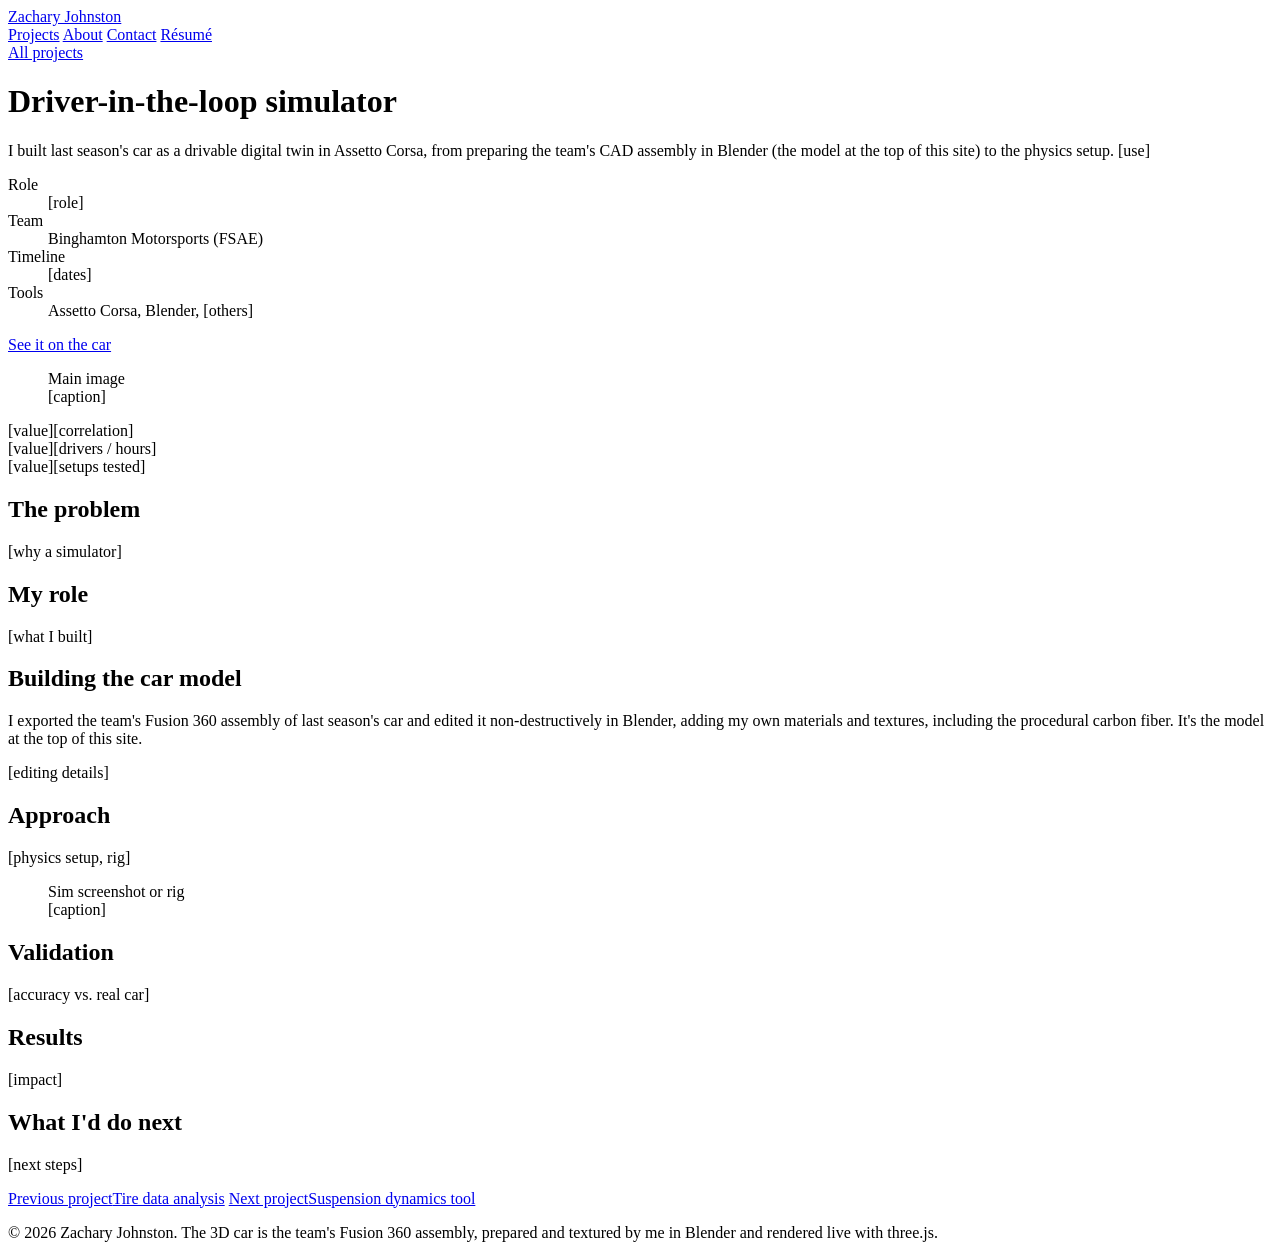
==== driver-in-the-loop.html @ 5e419262 "Add files via upload" ====
<!doctype html>
<html lang="en">
<head>
<meta charset="utf-8">
<meta name="viewport" content="width=device-width, initial-scale=1, viewport-fit=cover">
<title>Driver-in-the-loop simulator | Zachary Johnston</title>
<meta name="description" content="Driver-in-the-loop simulator: engineering case study by Zachary Johnston.">
<meta name="claude:viewport-fit-sides" content="cover">
<link rel="preconnect" href="https://fonts.googleapis.com">
<link rel="preconnect" href="https://fonts.gstatic.com" crossorigin>
<link rel="stylesheet" href="https://fonts.googleapis.com/css2?family=Archivo:wdth,wght@62..125,100..900&family=IBM+Plex+Mono:wght@400;500&family=IBM+Plex+Sans:ital,wght@0,400;0,500;0,600;1,400&display=swap">
<link rel="stylesheet" href="../assets/css/site.css">
</head>
<body data-page="project">
    <header class="site-head">
  <div class="wrap">
    <a class="wordmark" href="../">Zachary Johnston</a>
    <nav class="site-nav" aria-label="Main">
      <a href="../#projects">Projects</a>
      <a class="nav-wide" href="../#about">About</a>
      <a class="nav-wide" href="../#contact">Contact</a>
      <a href="../assets/resume.pdf">Résumé</a>
    </nav>
  </div>
</header>
    <main class="wrap">
      <header class="case-head">
        <a class="crumb" href="../#projects">All projects</a>
        <h1>Driver-in-the-loop simulator</h1>
        <p class="case-summary">I built last season's car as a drivable digital twin in Assetto Corsa, from preparing the team's CAD assembly in Blender (the model at the top of this site) to the physics setup. <span class="ph">[use]</span></p>
        <dl class="meta">
              <div><dt>Role</dt><dd><span class="ph">[role]</span></dd></div>
          <div><dt>Team</dt><dd>Binghamton Motorsports (FSAE)</dd></div>
          <div><dt>Timeline</dt><dd><span class="ph">[dates]</span></dd></div>
          <div><dt>Tools</dt><dd>Assetto Corsa, Blender, <span class="ph">[others]</span></dd></div>
        </dl>
      <div class="case-cta"><a class="btn btn-solid" href="../#car-steering">See it on the car</a></div>
      </header>
      <figure class="case-hero">
        <div class="ph-fig">Main image</div>
        <figcaption><span class="ph">[caption]</span></figcaption>
      </figure>
      <div class="results">
            <div class="result"><span class="result-value"><span class="ph">[value]</span></span><span class="result-label"><span class="ph">[correlation]</span></span></div>
        <div class="result"><span class="result-value"><span class="ph">[value]</span></span><span class="result-label"><span class="ph">[drivers / hours]</span></span></div>
        <div class="result"><span class="result-value"><span class="ph">[value]</span></span><span class="result-label"><span class="ph">[setups tested]</span></span></div>
      </div>
      <div class="case-body">
            <section class="case-section">
          <h2>The problem</h2>
          <div class="prose">
            <p><span class="ph">[why a simulator]</span></p>
          </div>
        </section>
        <section class="case-section">
          <h2>My role</h2>
          <div class="prose">
            <p><span class="ph">[what I built]</span></p>
          </div>
        </section>
        <section class="case-section">
          <h2>Building the car model</h2>
          <div class="prose">
            <p>I exported the team's Fusion 360 assembly of last season's car and edited it non-destructively in Blender, adding my own materials and textures, including the procedural carbon fiber. It's the model at the top of this site.</p>
            <p><span class="ph">[editing details]</span></p>
          </div>
        </section>
        <section class="case-section">
          <h2>Approach</h2>
          <div class="prose">
            <p><span class="ph">[physics setup, rig]</span></p>
            <figure class="case-fig"><div class="ph-fig">Sim screenshot or rig</div><figcaption><span class="ph">[caption]</span></figcaption></figure>
          </div>
        </section>
        <section class="case-section">
          <h2>Validation</h2>
          <div class="prose">
            <p><span class="ph">[accuracy vs. real car]</span></p>
          </div>
        </section>
        <section class="case-section">
          <h2>Results</h2>
          <div class="prose">
            <p><span class="ph">[impact]</span></p>
          </div>
        </section>
        <section class="case-section">
          <h2>What I'd do next</h2>
          <div class="prose">
            <p><span class="ph">[next steps]</span></p>
          </div>
        </section>
      </div>
      <nav class="pager" aria-label="More projects">
        <a class="prev" href="tire-model.html"><span class="pager-dir">Previous project</span><span class="pager-title">Tire data analysis</span></a>
        <a class="next" href="suspension-dynamics.html"><span class="pager-dir">Next project</span><span class="pager-title">Suspension dynamics tool</span></a>
      </nav>
    </main>
    <footer class="site-foot">
  <div class="wrap">
    <p>© <span data-year>2026</span> Zachary Johnston. The 3D car is the team's Fusion 360 assembly, prepared and textured by me in Blender and rendered live with three.js.</p>
  </div>
</footer>
<script src="../assets/js/site.js" defer></script>
</body>
</html>
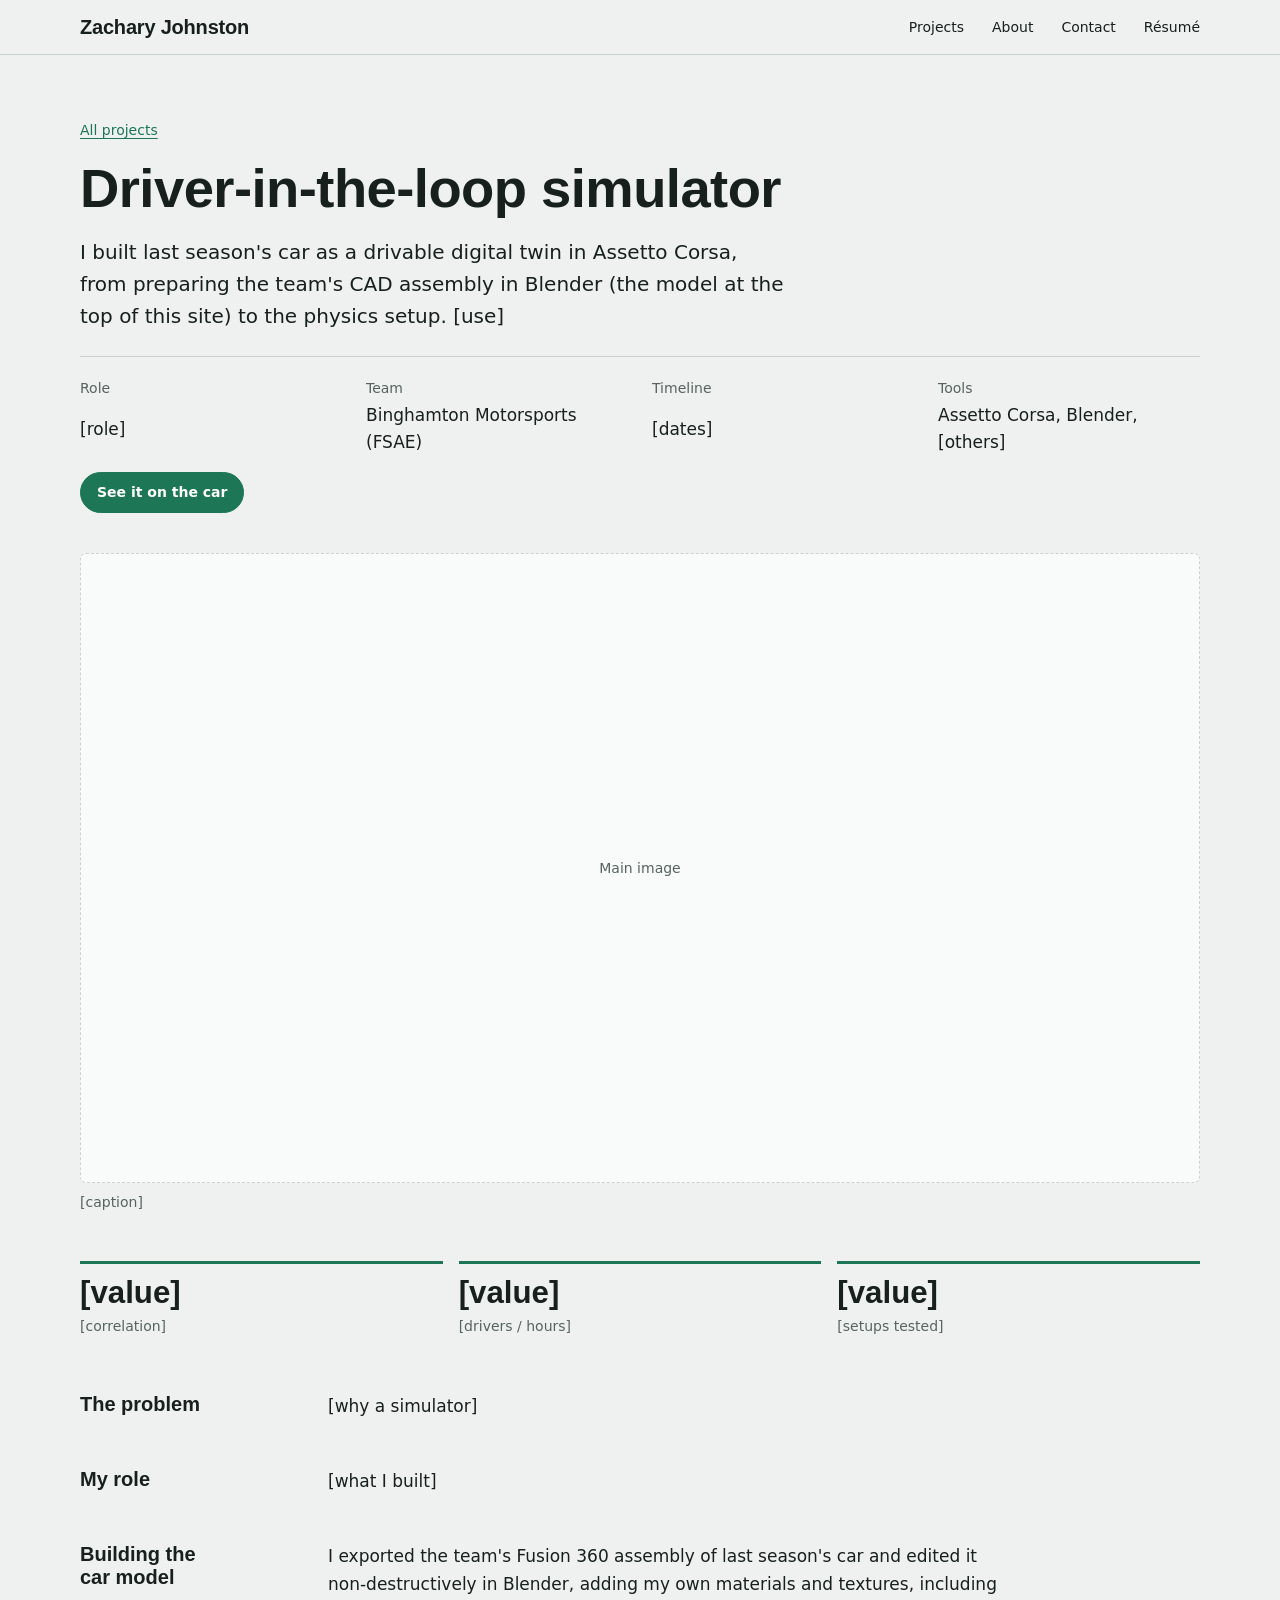
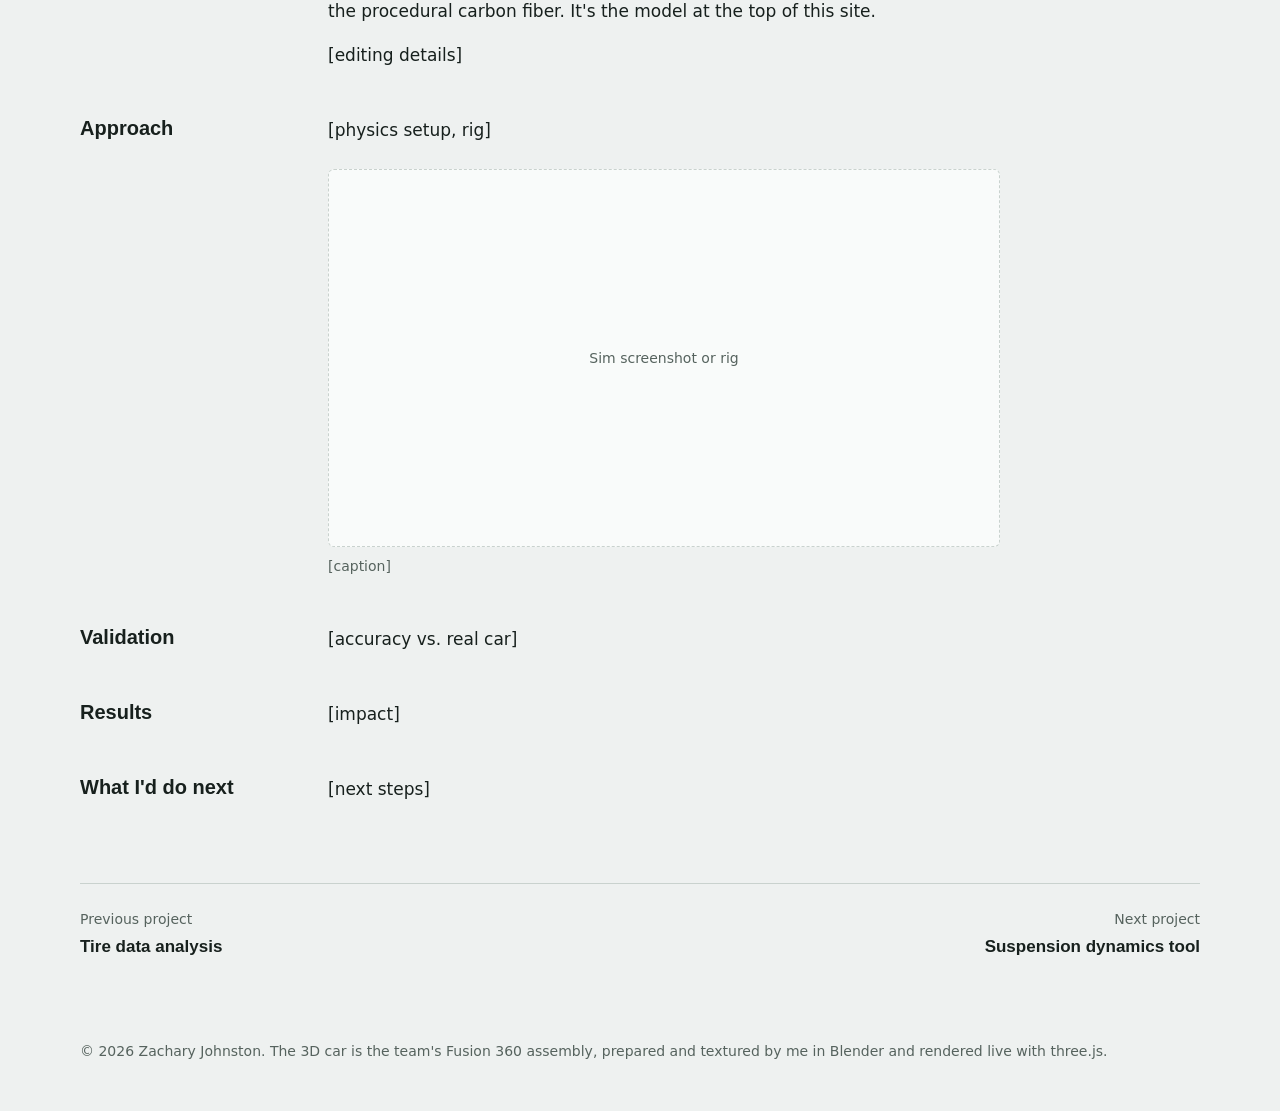
==== commit bb82263c: "Add files via upload" ====
--- a/driver-in-the-loop.html
+++ b/driver-in-the-loop.html
@@ -9,23 +9,23 @@
 <link rel="preconnect" href="https://fonts.googleapis.com">
 <link rel="preconnect" href="https://fonts.gstatic.com" crossorigin>
 <link rel="stylesheet" href="https://fonts.googleapis.com/css2?family=Archivo:wdth,wght@62..125,100..900&family=IBM+Plex+Mono:wght@400;500&family=IBM+Plex+Sans:ital,wght@0,400;0,500;0,600;1,400&display=swap">
-<link rel="stylesheet" href="../assets/css/site.css">
+<link rel="stylesheet" href="site.css">
 </head>
 <body data-page="project">
     <header class="site-head">
   <div class="wrap">
-    <a class="wordmark" href="../">Zachary Johnston</a>
+    <a class="wordmark" href="./">Zachary Johnston</a>
     <nav class="site-nav" aria-label="Main">
-      <a href="../#projects">Projects</a>
-      <a class="nav-wide" href="../#about">About</a>
-      <a class="nav-wide" href="../#contact">Contact</a>
-      <a href="../assets/resume.pdf">Résumé</a>
+      <a href="./#projects">Projects</a>
+      <a class="nav-wide" href="./#about">About</a>
+      <a class="nav-wide" href="./#contact">Contact</a>
+      <a href="resume.pdf">Résumé</a>
     </nav>
   </div>
 </header>
     <main class="wrap">
       <header class="case-head">
-        <a class="crumb" href="../#projects">All projects</a>
+        <a class="crumb" href="./#projects">All projects</a>
         <h1>Driver-in-the-loop simulator</h1>
         <p class="case-summary">I built last season's car as a drivable digital twin in Assetto Corsa, from preparing the team's CAD assembly in Blender (the model at the top of this site) to the physics setup. <span class="ph">[use]</span></p>
         <dl class="meta">
@@ -34,7 +34,7 @@
           <div><dt>Timeline</dt><dd><span class="ph">[dates]</span></dd></div>
           <div><dt>Tools</dt><dd>Assetto Corsa, Blender, <span class="ph">[others]</span></dd></div>
         </dl>
-      <div class="case-cta"><a class="btn btn-solid" href="../#car-steering">See it on the car</a></div>
+      <div class="case-cta"><a class="btn btn-solid" href="./#car-steering">See it on the car</a></div>
       </header>
       <figure class="case-hero">
         <div class="ph-fig">Main image</div>
@@ -101,6 +101,6 @@
     <p>© <span data-year>2026</span> Zachary Johnston. The 3D car is the team's Fusion 360 assembly, prepared and textured by me in Blender and rendered live with three.js.</p>
   </div>
 </footer>
-<script src="../assets/js/site.js" defer></script>
+<script src="site.js" defer></script>
 </body>
 </html>
--- a/site.css
+++ b/site.css
@@ -0,0 +1,388 @@
+/* Layout: a full-bleed 3D stage opens the page, then one 1120px column of left-aligned
+   text sections; projects read as a register of rows, not a grid of cards. */
+:root {
+  --paper: #eef1f0;        /* page: cool drafting grey with a slight green bias */
+  --surface: #f9fbfa;      /* raised panels, hotspot cards */
+  --ink: #17201d;
+  --muted: #56635e;
+  --rule: #c9d2ce;
+  --accent: #1d7656;       /* Binghamton Motorsports gauge green, same as the pushrods */
+  --accent-ink: #ffffff;
+  --glow: #2fbf8a;         /* subsystem highlight on the car */
+  --stage-top: #e4eae7;
+  --stage-bottom: #cdd6d2;
+  --ph-bg: #fff3bf;        /* placeholders: deliberately loud so none get missed */
+  --ph-line: #c99a00;
+  --ph-ink: #5b4500;
+
+  --font-display: "Archivo", "Arial Narrow", Arial, sans-serif;
+  --font-body: "IBM Plex Sans", "Segoe UI", system-ui, -apple-system, sans-serif;
+  --font-data: "IBM Plex Mono", ui-monospace, Menlo, Consolas, monospace;
+
+  --step--1: 0.875rem;
+  --step-0: 1.0625rem;
+  --step-1: 1.25rem;
+  --step-2: 1.5625rem;
+  --step-3: 1.953rem;
+  --step-4: clamp(2.2rem, 5.4vw, 4.25rem);
+  --col: 70rem;
+  --gutter-l: max(16px, env(safe-area-inset-left, 0px));
+  --gutter-r: max(16px, env(safe-area-inset-right, 0px));
+}
+@media (prefers-color-scheme: dark) {
+  :root:not([data-theme="light"]) {
+    --paper: #111816; --surface: #19221f; --ink: #e3eae7; --muted: #9aa8a2; --rule: #2d3934;
+    --accent: #4cc89a; --accent-ink: #0b1a14; --glow: #5be0ad;
+    --stage-top: #1b2622; --stage-bottom: #0d1311;
+    --ph-bg: #3b3212; --ph-line: #d9b23a; --ph-ink: #f6e3a1;
+    color-scheme: dark;
+  }
+}
+:root[data-theme="dark"] {
+  --paper: #111816; --surface: #19221f; --ink: #e3eae7; --muted: #9aa8a2; --rule: #2d3934;
+  --accent: #4cc89a; --accent-ink: #0b1a14; --glow: #5be0ad;
+  --stage-top: #1b2622; --stage-bottom: #0d1311;
+  --ph-bg: #3b3212; --ph-line: #d9b23a; --ph-ink: #f6e3a1;
+  color-scheme: dark;
+}
+
+* { box-sizing: border-box; }
+[hidden] { display: none !important; }
+html { -webkit-text-size-adjust: 100%; }
+body {
+  margin: 0;
+  background: var(--paper);
+  color: var(--ink);
+  font-family: var(--font-body);
+  font-size: var(--step-0);
+  line-height: 1.6;
+}
+img { max-width: 100%; display: block; }
+a { color: var(--accent); text-underline-offset: 0.18em; }
+a:hover { text-decoration-thickness: 2px; }
+:focus-visible { outline: 3px solid var(--accent); outline-offset: 3px; border-radius: 4px; }
+h1, h2, h3 { font-family: var(--font-display); font-weight: 650; font-stretch: 105%; line-height: 1.15; text-wrap: balance; margin: 0; }
+h2 { font-size: var(--step-3); }
+h3 { font-size: var(--step-1); }
+p { margin: 0; }
+
+.wrap {
+  width: 100%;
+  max-width: calc(var(--col) + 32px);
+  margin-inline: auto;
+  padding-left: var(--gutter-l);
+  padding-right: var(--gutter-r);
+}
+.prose { max-width: 40rem; display: grid; gap: 1em; }
+/* grid children may shrink below their content; stops 16:9 boxes with long text from growing wider */
+.prose > *, .case-fig > *, .case-hero > * { min-width: 0; }
+
+/* ---------- placeholders ----------
+   Reminders sit in <span class="ph">[...]</span> and image slots in .ph-fig.
+   They render as plain text. To highlight them again, uncomment the block below. */
+.ph { /* plain on purpose */ }
+/*
+.ph {
+  background: var(--ph-bg);
+  color: var(--ph-ink);
+  outline: 1px dashed var(--ph-line);
+  border-radius: 3px;
+  padding: 0 0.25em;
+  -webkit-box-decoration-break: clone;
+  box-decoration-break: clone;
+}
+*/
+.ph-fig {
+  display: grid;
+  place-items: center;
+  text-align: center;
+  aspect-ratio: 16 / 9;
+  max-width: 100%;
+  border: 1.5px dashed var(--rule);
+  background: var(--surface);
+  color: var(--muted);
+  border-radius: 6px;
+  padding: 1rem;
+  font-size: var(--step--1);
+  overflow: hidden;
+}
+.draft-note {
+  position: fixed;
+  right: calc(12px + env(safe-area-inset-right, 0px));
+  bottom: calc(12px + env(safe-area-inset-bottom, 0px));
+  z-index: 50;
+  background: var(--ph-bg);
+  color: var(--ph-ink);
+  border: 1px solid var(--ph-line);
+  border-radius: 999px;
+  padding: 0.35rem 0.85rem;
+  font-size: var(--step--1);
+  box-shadow: 0 4px 14px rgb(0 0 0 / 0.12);
+}
+
+/* ---------- site header ---------- */
+.site-head {
+  position: sticky;
+  top: env(safe-area-inset-top, 0px);
+  z-index: 40;
+  background: color-mix(in srgb, var(--paper) 88%, transparent);
+  backdrop-filter: blur(8px);
+  border-bottom: 1px solid var(--rule);
+}
+.site-head .wrap { display: flex; align-items: center; justify-content: space-between; gap: 1rem; padding-block: 0.7rem; }
+.wordmark { white-space: nowrap; font-family: var(--font-display); font-weight: 700; font-stretch: 112%; font-size: var(--step-1); color: var(--ink); text-decoration: none; letter-spacing: -0.01em; }
+.site-nav { display: flex; gap: clamp(0.8rem, 3vw, 1.75rem); flex-wrap: wrap; }
+.site-nav a { color: var(--ink); text-decoration: none; font-size: var(--step--1); font-weight: 500; }
+.site-nav a:hover { color: var(--accent); }
+
+/* ---------- 3D stage ---------- */
+.stage {
+  position: relative;
+  height: clamp(440px, 74vh, 760px);
+  background: radial-gradient(120% 90% at 55% 38%, var(--stage-top) 0%, var(--stage-bottom) 100%);
+  overflow: hidden;
+  isolation: isolate;
+}
+.stage-canvas, .stage-poster { position: absolute; inset: 0; width: 100%; height: 100%; }
+.stage-canvas canvas { display: block; width: 100%; height: 100%; touch-action: pan-y; opacity: 0; transition: opacity 0.6s ease; }
+.stage.is-ready .stage-canvas canvas { opacity: 1; }
+.stage.is-exploring .stage-canvas canvas { touch-action: none; }
+.stage-poster { object-fit: contain; transition: opacity 0.6s ease; pointer-events: none; }
+.stage.is-ready .stage-poster { opacity: 0; }
+/* matches the viewer's right shift on wide screens (21% of the stage width) */
+@media (min-width: 900px) { .stage-poster { transform: translateX(21%); } }
+
+.hero { position: relative; }
+.hero-intro { position: absolute; left: 0; right: 0; bottom: 0; z-index: 3; pointer-events: none; padding-bottom: clamp(1.25rem, 3.5vw, 2.5rem); }
+.intro-text { display: grid; gap: 0.5rem; max-width: 30rem; pointer-events: auto; transition: opacity 0.4s ease; }
+.hero.is-focused .intro-text { opacity: 0; pointer-events: none; transition-duration: 0.15s; }
+.intro-text h1 {
+  font-size: var(--step-4);
+  font-weight: 760;
+  font-stretch: 118%;
+  letter-spacing: -0.015em;
+  line-height: 0.98;
+}
+.intro-role { font-size: var(--step-1); font-weight: 500; }
+.intro-thesis { color: var(--muted); max-width: 26rem; }
+.intro-credit { font-size: var(--step--1); color: var(--muted); max-width: 26rem; padding-top: 0.5rem; border-top: 1px solid var(--rule); }
+.stage-controls {
+  position: absolute;
+  z-index: 4;
+  right: calc(var(--gutter-r) + max(0px, (100% - var(--col) - 32px) / 2));
+  bottom: clamp(1.25rem, 3.5vw, 2.5rem);
+  display: flex; gap: 0.5rem; align-items: center; flex-wrap: wrap; justify-content: flex-end;
+}
+.stage-hint { font-size: var(--step--1); color: var(--muted); }
+.btn {
+  font: inherit;
+  font-size: var(--step--1);
+  font-weight: 600;
+  border-radius: 999px;
+  padding: 0.5rem 1rem;
+  border: 1.5px solid var(--ink);
+  background: var(--surface);
+  color: var(--ink);
+  cursor: pointer;
+  text-decoration: none;
+  display: inline-flex;
+  align-items: center;
+  gap: 0.4rem;
+}
+.btn:hover { border-color: var(--accent); color: var(--accent); }
+.btn-solid { background: var(--accent); border-color: var(--accent); color: var(--accent-ink); }
+.btn-solid:hover { color: var(--accent-ink); filter: brightness(1.08); }
+.stage-status {
+  position: absolute;
+  top: 1rem;
+  left: 50%;
+  transform: translateX(-50%);
+  z-index: 4;
+  font-size: var(--step--1);
+  color: var(--muted);
+  background: var(--surface);
+  border: 1px solid var(--rule);
+  border-radius: 999px;
+  padding: 0.3rem 0.8rem;
+  white-space: nowrap;
+}
+
+/* hotspots */
+.hotspots { position: absolute; inset: 0; z-index: 2; pointer-events: none; }
+.hotspot { position: absolute; left: 0; top: 0; pointer-events: auto; transition: opacity 0.25s ease; }
+.hotspot.is-hidden { opacity: 0; pointer-events: none; }
+.hotspot.is-behind { opacity: 0.4; }
+.hotspot-dot {
+  position: absolute;
+  left: -17px; top: -17px;
+  width: 34px; height: 34px;
+  border-radius: 50%;
+  border: 2px solid var(--surface);
+  background: var(--accent);
+  box-shadow: 0 0 0 4px color-mix(in srgb, var(--accent) 30%, transparent), 0 4px 12px rgb(0 0 0 / 0.25);
+  cursor: pointer;
+  padding: 0;
+}
+.hotspot-dot::after {
+  content: "";
+  position: absolute;
+  inset: 9px;
+  border-radius: 50%;
+  background: var(--surface);
+}
+.hotspot.is-active .hotspot-dot { background: var(--glow); }
+.hotspot-dot.pulse { animation: pulse 1.6s ease-out 2; }
+@keyframes pulse {
+  0% { box-shadow: 0 0 0 0 color-mix(in srgb, var(--accent) 55%, transparent), 0 4px 12px rgb(0 0 0 / 0.25); }
+  100% { box-shadow: 0 0 0 18px transparent, 0 4px 12px rgb(0 0 0 / 0.25); }
+}
+.hotspot-card {
+  position: absolute;
+  left: 28px;
+  top: -24px;
+  width: min(17rem, 70vw);
+  background: var(--surface);
+  color: var(--ink);
+  border: 1px solid var(--rule);
+  border-radius: 10px;
+  padding: 0.8rem 0.95rem 0.85rem;
+  box-shadow: 0 12px 30px rgb(0 0 0 / 0.18);
+  display: grid;
+  gap: 0.3rem;
+  opacity: 0;
+  transform: translateY(4px);
+  pointer-events: none;
+  transition: opacity 0.18s ease, transform 0.18s ease;
+}
+.hotspot.flip .hotspot-card { left: auto; right: 28px; }
+.hotspot.is-open .hotspot-card { opacity: 1; transform: none; pointer-events: auto; }
+.hotspot-title { font-family: var(--font-display); font-weight: 650; font-stretch: 105%; font-size: var(--step-0); line-height: 1.25; }
+.hotspot-result { font-size: var(--step--1); color: var(--muted); line-height: 1.45; }
+.hotspot-link { font-size: var(--step--1); font-weight: 600; margin-top: 0.2rem; }
+
+
+/* focused system: details dock where the intro text was */
+.stage-dock {
+  position: absolute;
+  z-index: 5;
+  left: calc(var(--gutter-l) + max(0px, (100% - var(--col) - 32px) / 2));
+  bottom: clamp(1.25rem, 3.5vw, 2.5rem);
+  width: min(26rem, calc(100% - 32px));
+  background: var(--surface);
+  border: 1px solid var(--rule);
+  border-radius: 12px;
+  padding: 1rem 1.1rem 1.1rem;
+  box-shadow: 0 16px 40px rgb(0 0 0 / 0.18);
+  display: grid;
+  gap: 0.45rem;
+}
+.dock-title { font-size: var(--step-2); }
+.dock-result { color: var(--muted); font-size: var(--step--1); line-height: 1.5; }
+.dock-actions { display: flex; flex-wrap: wrap; gap: 0.5rem; margin-top: 0.3rem; }
+.hero:has(.stage-dock:not([hidden])) .stage-hint { visibility: hidden; }
+
+/* proof strip: three facts about the work, directly under the car */
+.proof { border-bottom: 1px solid var(--rule); background: var(--surface); }
+.proof .wrap { display: grid; grid-template-columns: repeat(auto-fit, minmax(15rem, 1fr)); gap: 1rem 2.5rem; padding-block: 1.1rem; }
+.proof-item { display: grid; grid-template-columns: auto minmax(0, 1fr); gap: 0.85rem; align-items: center; }
+.proof-value { font-family: var(--font-display); font-weight: 720; font-stretch: 112%; font-size: var(--step-3); line-height: 1; color: var(--accent); font-variant-numeric: tabular-nums; }
+.proof-label { font-size: var(--step--1); color: var(--muted); line-height: 1.4; max-width: 16rem; }
+
+/* ---------- sections ---------- */
+.section { padding-block: clamp(3rem, 7vw, 5.5rem); border-bottom: 1px solid var(--rule); }
+.section-head { display: grid; gap: 0.6rem; margin-bottom: clamp(1.5rem, 4vw, 2.5rem); max-width: 40rem; }
+.section-head p { color: var(--muted); }
+
+.about-grid { display: grid; grid-template-columns: minmax(0, 1.4fr) minmax(0, 1fr); gap: clamp(1.5rem, 5vw, 4rem); align-items: start; }
+.facts { margin: 0; display: grid; gap: 0.9rem; border-left: 2px solid var(--accent); padding-left: 1.25rem; }
+.facts div { display: grid; gap: 0.1rem; }
+.facts dt { font-size: var(--step--1); color: var(--muted); }
+.facts dd { margin: 0; font-weight: 500; }
+
+.skills { display: grid; grid-template-columns: repeat(3, minmax(0, 1fr)); gap: clamp(1.25rem, 4vw, 3rem); }
+.skill-group h3 { font-size: var(--step-0); margin-bottom: 0.6rem; }
+.skill-group ul { list-style: none; margin: 0; padding: 0; display: grid; gap: 0.35rem; }
+.skill-group li { padding-bottom: 0.35rem; border-bottom: 1px solid var(--rule); }
+
+/* project register */
+.register { list-style: none; margin: 0; padding: 0; display: grid; }
+.entry {
+  display: grid;
+  grid-template-columns: minmax(0, 15rem) minmax(0, 1fr) auto;
+  gap: clamp(1rem, 3vw, 2rem);
+  align-items: start;
+  padding-block: 1.6rem;
+  border-top: 1px solid var(--rule);
+}
+.entry:last-child { border-bottom: 1px solid var(--rule); }
+.entry-thumb { width: 100%; aspect-ratio: 4 / 3; object-fit: cover; border-radius: 6px; }
+.entry .ph-fig { aspect-ratio: 4 / 3; }
+.entry-body { display: grid; gap: 0.5rem; min-width: 0; }
+.entry-title a { color: var(--ink); text-decoration: none; }
+.entry-title a:hover { color: var(--accent); text-decoration: underline; }
+.entry-result { color: var(--muted); max-width: 38rem; }
+.tags { list-style: none; margin: 0.2rem 0 0; padding: 0; display: flex; flex-wrap: wrap; gap: 0.4rem; }
+.tags li { font-size: var(--step--1); border: 1px solid var(--rule); border-radius: 999px; padding: 0.05rem 0.6rem; }
+.entry-side { display: grid; gap: 0.5rem; justify-items: end; }
+.on-car { font-size: var(--step--1); color: var(--muted); display: inline-flex; align-items: center; gap: 0.4rem; white-space: nowrap; }
+.on-car::before { content: ""; width: 0.65rem; height: 0.65rem; border-radius: 50%; background: var(--accent); box-shadow: 0 0 0 3px color-mix(in srgb, var(--accent) 25%, transparent); }
+
+/* other work: one-line entries, no pages */
+.other-list { list-style: none; margin: 0; padding: 0; display: grid; grid-template-columns: repeat(3, minmax(0, 1fr)); gap: clamp(1.25rem, 4vw, 2.5rem); }
+.other-item { display: grid; gap: 0.35rem; align-content: start; padding-top: 0.9rem; border-top: 1px solid var(--rule); }
+.other-item h3 { font-size: var(--step-0); }
+.other-context { font-size: var(--step--1); color: var(--muted); }
+
+.contact-list { list-style: none; margin: 0; padding: 0; display: grid; gap: 0.75rem; }
+.contact-list li { display: flex; flex-wrap: wrap; gap: 0.5rem 1rem; align-items: baseline; }
+.contact-list .label { color: var(--muted); font-size: var(--step--1); min-width: 6rem; }
+.copy-btn { font: inherit; font-size: var(--step--1); background: none; border: 1px solid var(--rule); border-radius: 999px; padding: 0.1rem 0.6rem; color: var(--ink); cursor: pointer; }
+.copy-btn:hover { border-color: var(--accent); color: var(--accent); }
+
+.site-foot { padding-block: 2rem 3rem; color: var(--muted); font-size: var(--step--1); }
+
+/* ---------- project pages ---------- */
+.case-head { padding-block: clamp(2rem, 6vw, 4rem) clamp(1.5rem, 4vw, 2.5rem); display: grid; gap: 1rem; }
+.crumb { font-size: var(--step--1); }
+.case-head h1 { font-size: clamp(2rem, 4.6vw, 3.4rem); font-weight: 720; font-stretch: 112%; letter-spacing: -0.01em; }
+.case-summary { font-size: var(--step-1); max-width: 44rem; }
+.meta { display: grid; grid-template-columns: repeat(4, minmax(0, 1fr)); gap: 1rem 1.5rem; margin: 0.5rem 0 0; padding-top: 1.25rem; border-top: 1px solid var(--rule); }
+.meta div { display: grid; gap: 0.15rem; min-width: 0; }
+.meta dt { font-size: var(--step--1); color: var(--muted); }
+.meta dd { margin: 0; font-weight: 500; }
+.case-hero { margin: 0 0 clamp(2rem, 5vw, 3rem); display: grid; gap: 0.5rem; }
+.case-hero figcaption, .case-fig figcaption { font-size: var(--step--1); color: var(--muted); }
+.results { display: grid; grid-template-columns: repeat(3, minmax(0, 1fr)); gap: 1rem; margin-bottom: clamp(2rem, 5vw, 3.5rem); }
+.result { border-top: 3px solid var(--accent); padding-top: 0.75rem; display: grid; gap: 0.25rem; }
+.result-value { font-family: var(--font-display); font-weight: 700; font-stretch: 110%; font-size: var(--step-3); font-variant-numeric: tabular-nums; line-height: 1.1; }
+.result-label { font-size: var(--step--1); color: var(--muted); }
+.case-body { display: grid; gap: clamp(2rem, 5vw, 3rem); padding-bottom: clamp(3rem, 7vw, 5rem); }
+.case-section { display: grid; grid-template-columns: minmax(0, 13rem) minmax(0, 1fr); gap: 1rem 2.5rem; }
+.case-section h2 { font-size: var(--step-1); }
+.case-section .prose { max-width: 42rem; }
+.case-section ul { margin: 0; padding-left: 1.2rem; display: grid; gap: 0.35rem; }
+.case-fig { margin: 0.5rem 0 0; display: grid; gap: 0.5rem; }
+.case-cta { display: flex; flex-wrap: wrap; gap: 0.75rem; }
+.pager { display: grid; grid-template-columns: 1fr 1fr; gap: 1rem; padding-block: 1.5rem 3rem; border-top: 1px solid var(--rule); }
+.pager a { display: grid; gap: 0.15rem; text-decoration: none; color: var(--ink); }
+.pager a:hover .pager-title { color: var(--accent); }
+.pager .pager-dir { font-size: var(--step--1); color: var(--muted); }
+.pager .pager-title { font-family: var(--font-display); font-weight: 650; font-stretch: 105%; }
+.pager .next { text-align: right; }
+
+@media (max-width: 760px) {
+  .about-grid, .skills, .case-section, .results, .other-list { grid-template-columns: minmax(0, 1fr); }
+  .meta { grid-template-columns: repeat(2, minmax(0, 1fr)); }
+  .entry { grid-template-columns: minmax(0, 1fr); }
+  .entry-side { justify-items: start; grid-auto-flow: column; justify-content: start; align-items: center; }
+  .stage { height: clamp(360px, 58vh, 520px); }
+  .site-nav .nav-wide { display: none; }
+  .stage-dock { left: var(--gutter-l); right: var(--gutter-r); width: auto; bottom: 0.75rem; }
+  .dock-title { font-size: var(--step-1); }
+  .hero-intro { position: static; padding-block: 1.25rem 1.75rem; border-bottom: 1px solid var(--rule); }
+  .hero.is-focused .intro-text { opacity: 1; pointer-events: auto; }
+  .stage-controls { left: var(--gutter-l); right: var(--gutter-r); bottom: 0.85rem; justify-content: space-between; }
+}
+@media (prefers-reduced-motion: reduce) {
+  *, *::before, *::after { transition-duration: 0.01ms !important; animation: none !important; scroll-behavior: auto !important; }
+}
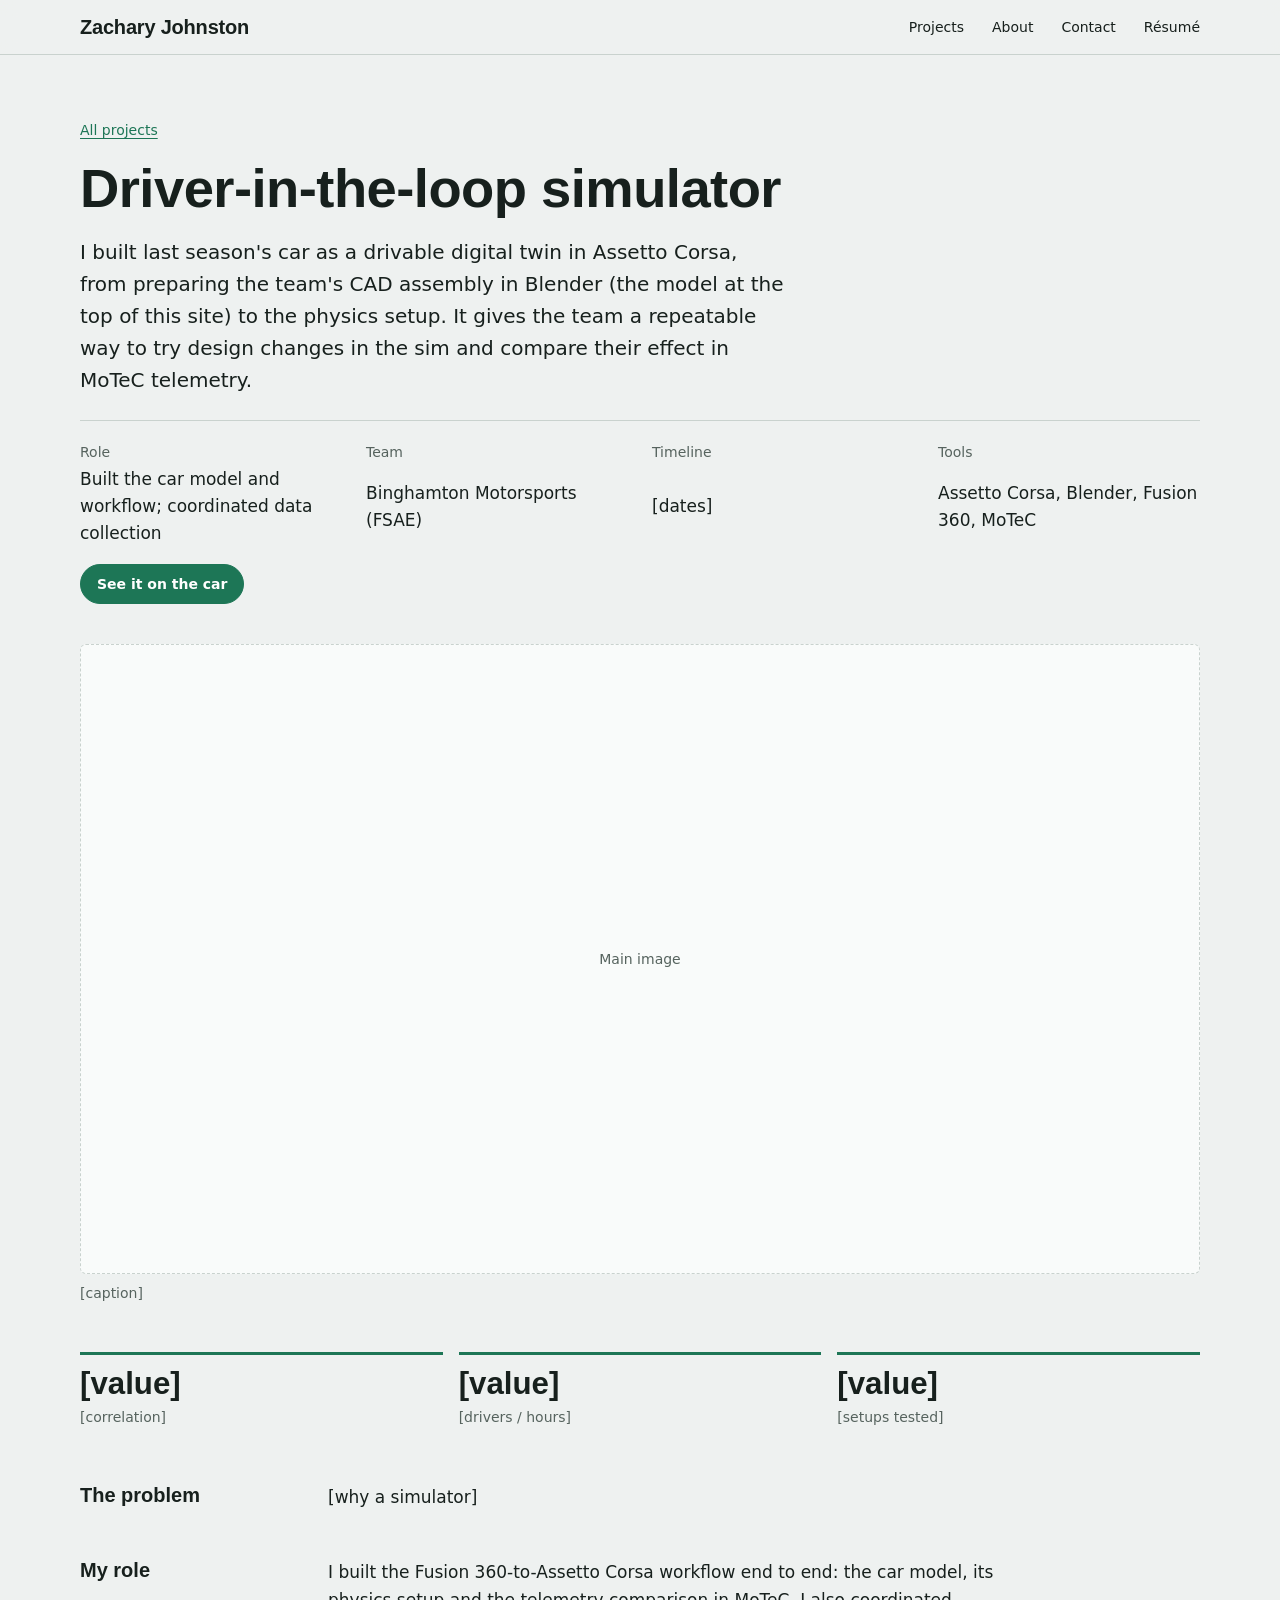
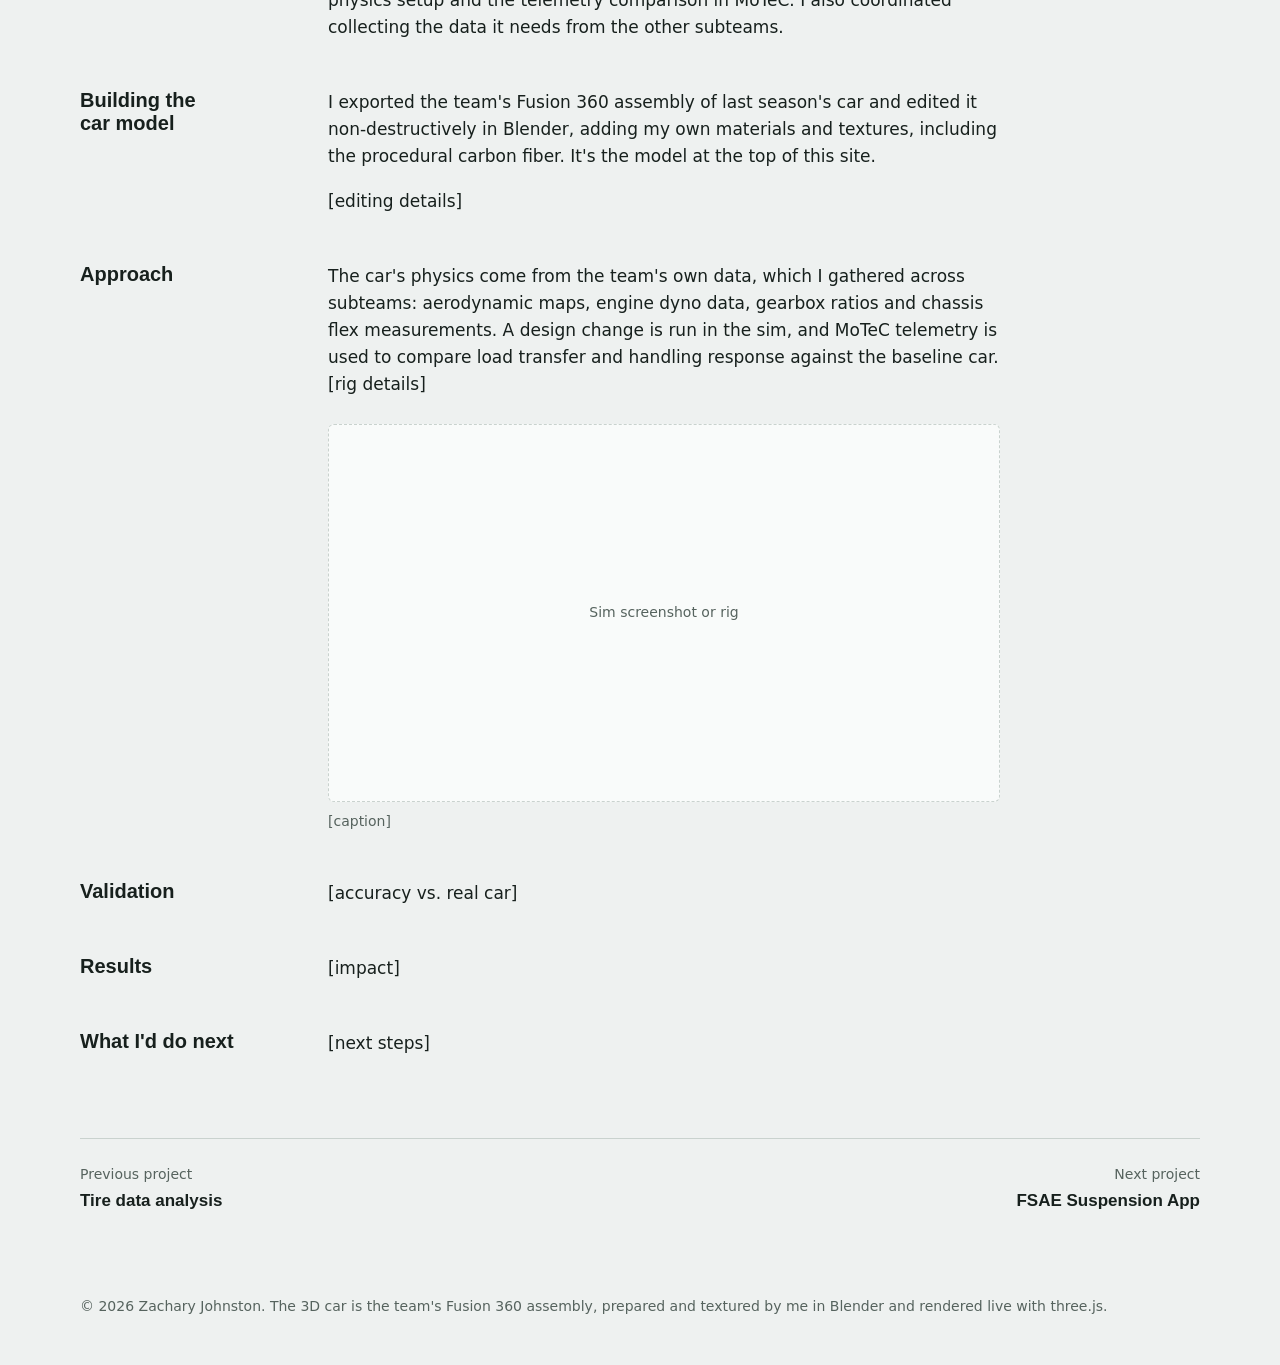
==== commit ca16d16f: "Add files via upload" ====
--- a/driver-in-the-loop.html
+++ b/driver-in-the-loop.html
@@ -27,12 +27,12 @@
       <header class="case-head">
         <a class="crumb" href="./#projects">All projects</a>
         <h1>Driver-in-the-loop simulator</h1>
-        <p class="case-summary">I built last season's car as a drivable digital twin in Assetto Corsa, from preparing the team's CAD assembly in Blender (the model at the top of this site) to the physics setup. <span class="ph">[use]</span></p>
+        <p class="case-summary">I built last season's car as a drivable digital twin in Assetto Corsa, from preparing the team's CAD assembly in Blender (the model at the top of this site) to the physics setup. It gives the team a repeatable way to try design changes in the sim and compare their effect in MoTeC telemetry.</p>
         <dl class="meta">
-              <div><dt>Role</dt><dd><span class="ph">[role]</span></dd></div>
+              <div><dt>Role</dt><dd>Built the car model and workflow; coordinated data collection</dd></div>
           <div><dt>Team</dt><dd>Binghamton Motorsports (FSAE)</dd></div>
           <div><dt>Timeline</dt><dd><span class="ph">[dates]</span></dd></div>
-          <div><dt>Tools</dt><dd>Assetto Corsa, Blender, <span class="ph">[others]</span></dd></div>
+          <div><dt>Tools</dt><dd>Assetto Corsa, Blender, Fusion 360, MoTeC</dd></div>
         </dl>
       <div class="case-cta"><a class="btn btn-solid" href="./#car-steering">See it on the car</a></div>
       </header>
@@ -55,7 +55,7 @@
         <section class="case-section">
           <h2>My role</h2>
           <div class="prose">
-            <p><span class="ph">[what I built]</span></p>
+            <p>I built the Fusion 360-to-Assetto Corsa workflow end to end: the car model, its physics setup and the telemetry comparison in MoTeC. I also coordinated collecting the data it needs from the other subteams.</p>
           </div>
         </section>
         <section class="case-section">
@@ -68,7 +68,7 @@
         <section class="case-section">
           <h2>Approach</h2>
           <div class="prose">
-            <p><span class="ph">[physics setup, rig]</span></p>
+            <p>The car's physics come from the team's own data, which I gathered across subteams: aerodynamic maps, engine dyno data, gearbox ratios and chassis flex measurements. A design change is run in the sim, and MoTeC telemetry is used to compare load transfer and handling response against the baseline car. <span class="ph">[rig details]</span></p>
             <figure class="case-fig"><div class="ph-fig">Sim screenshot or rig</div><figcaption><span class="ph">[caption]</span></figcaption></figure>
           </div>
         </section>
@@ -93,7 +93,7 @@
       </div>
       <nav class="pager" aria-label="More projects">
         <a class="prev" href="tire-model.html"><span class="pager-dir">Previous project</span><span class="pager-title">Tire data analysis</span></a>
-        <a class="next" href="suspension-dynamics.html"><span class="pager-dir">Next project</span><span class="pager-title">Suspension dynamics tool</span></a>
+        <a class="next" href="suspension-dynamics.html"><span class="pager-dir">Next project</span><span class="pager-title">FSAE Suspension App</span></a>
       </nav>
     </main>
     <footer class="site-foot">
--- a/site.css
+++ b/site.css
@@ -386,3 +386,6 @@
 @media (prefers-reduced-motion: reduce) {
   *, *::before, *::after { transition-duration: 0.01ms !important; animation: none !important; scroll-behavior: auto !important; }
 }
+
+/* inline equations on case pages: keep each one on a single line */
+.eq { white-space: nowrap; font-family: var(--font-data); font-size: 0.92em; }
